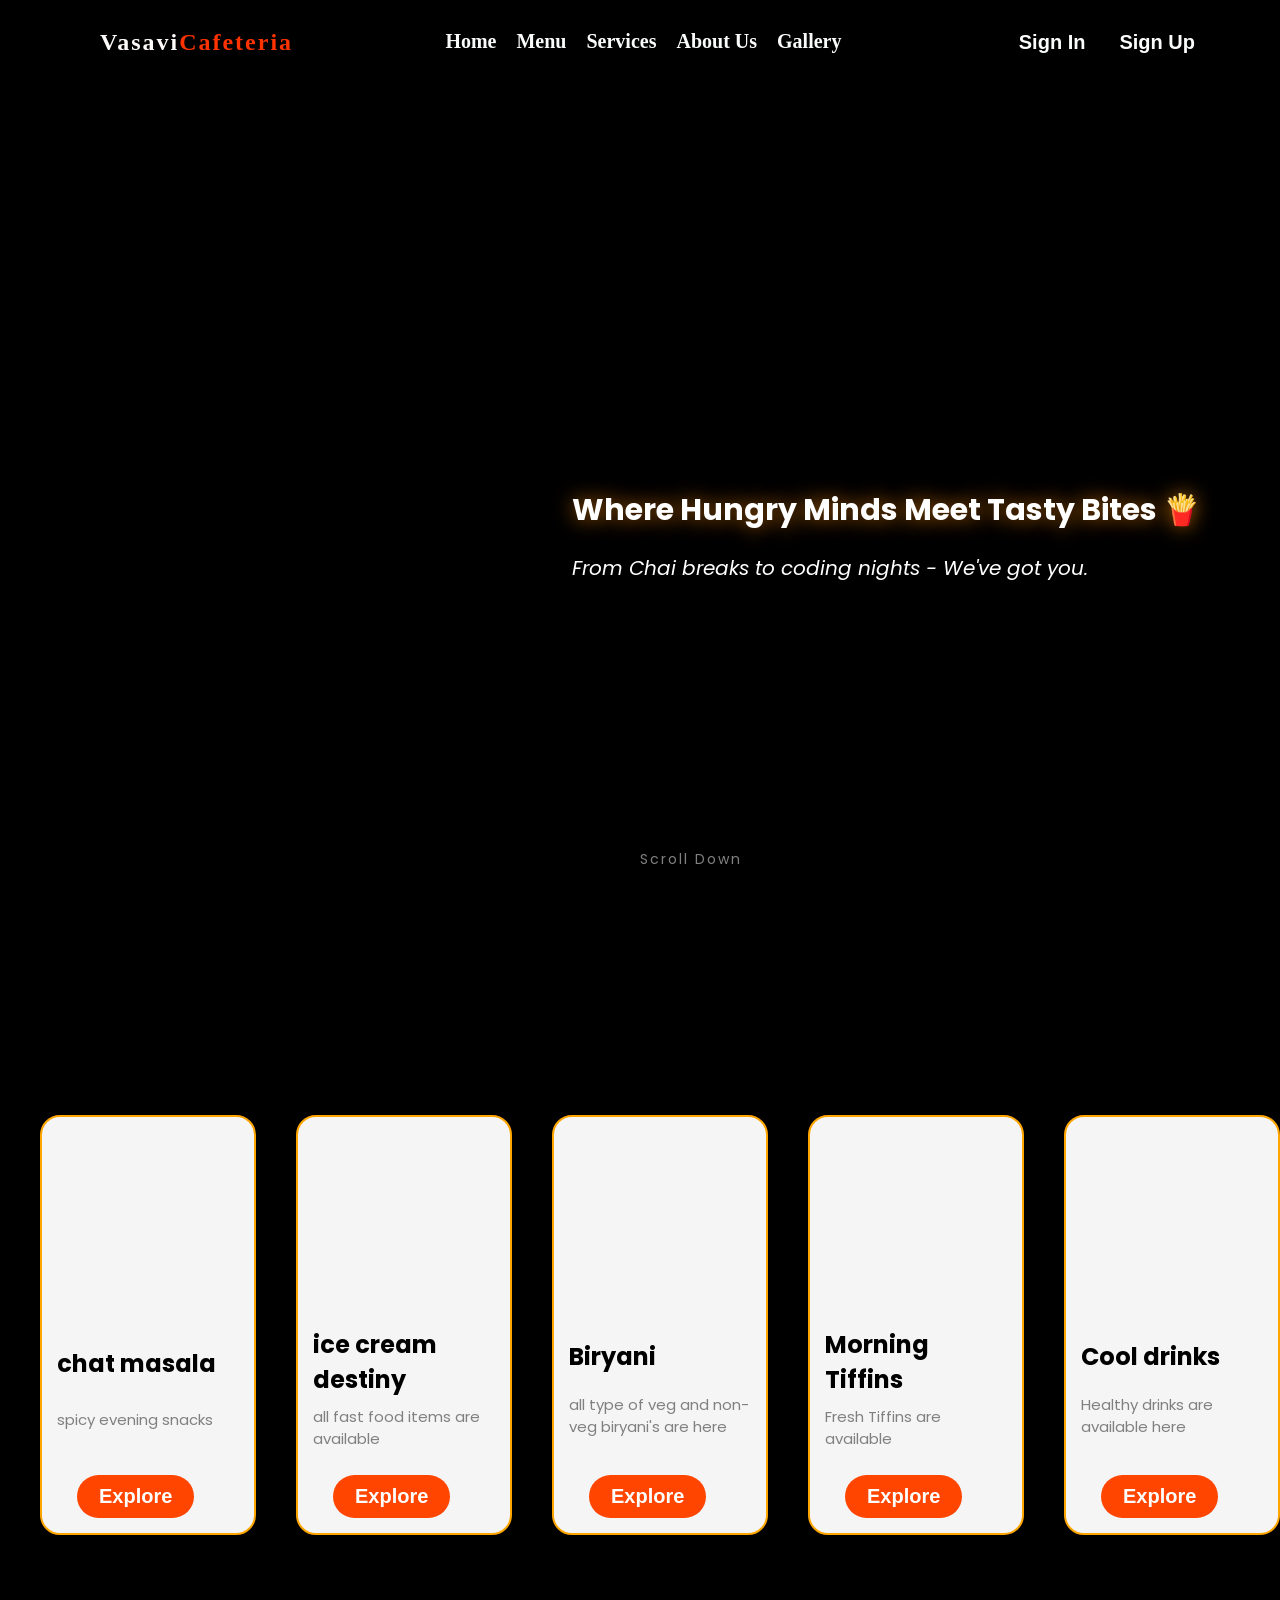
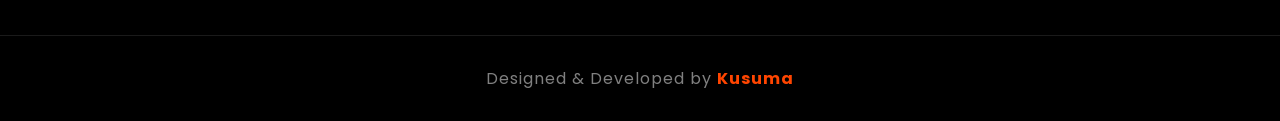
==== index.html @ 7e8808d9 "added all required details for each page" ====
<!DOCTYPE html>
<html lang="en">
<head>
    <meta charset="UTF-8">
    <meta name="viewport" content="width=device-width, initial-scale=1.0">
    <title>Vasavi Canteen Web</title>
    <link rel="stylesheet" href="style.css">
    <link href="https://fonts.googleapis.com/css2?family=Poppins:wght@300;400;600;700&display=swap" rel="stylesheet">
</head>
<body>
    <header class="menu">
        <nav class="nav">
        <div class="logo"><h1>Vasavi<span>Cafeteria</span></h1></div>
<ul>
    <li><a href="#">Home</a></li>
    <li><a href="#">Menu</a></li>
    <li><a href="#">Services</a></li>
    <li><a href="#">About Us</a></li>
    <li><a href="#">Gallery</a></li>
</ul>
<div class="sign">
   <button>Sign In</button>
   <button>Sign Up</button>
</div>

</nav>
    </header> 
    <section class="hero"> 
        <div class="left">
            <div class="glow"></div>
            <video autoplay muted loop>
            <source src="vid.mp4" type="video/mp4"></video></div>
<div class="right">
        <h1>Where Hungry Minds
Meet Tasty Bites 🍟</h1>
        <p><i>From Chai breaks to coding nights - We've got you.</i>
        </p></div>
        <div class="scroll-down">
            <p>Scroll Down</p>
            <span></span>
        </div>
    </section>
    
    <section class="foods">
        <div class="box">
            <video autoplay muted loop>
            <source src="panipuri_vid.mp4" type="video/mp4">
            </video>
            <h3>chat masala</h3>
        <p>spicy evening snacks</p>
   <a href="chat.html" target="_blank"> <button> Explore </button></a></div>
            
        <div class="box">
            <video autoplay muted loop>
                <source src="bakery.mp4" type="video/mp4">
            </video>
            <h3>ice cream destiny</h3>
        <p>all fast food items are available</p>
            <a href="bakery.html" target="_blank"> <button> Explore </button></a>
        </div>

        <div class="box">
            <video autoplay muted loop>
                <source src="biryani.mp4" type="video/mp4">
            </video>
            <h3>Biryani</h3>
        <p>all type of veg and non-veg biryani's are here</p>
            <a href="biryani.html" target="_blank"> <button> Explore </button></a>
        </div>
        
        <div class="box">
             <video autoplay muted loop>
                <source src="tiffin.mp4" type="video/mp4">
            </video>
            <h3>Morning Tiffins</h3>
        <p>Fresh Tiffins are available</p>
        <a href="tiffin.html" target="_blank"> <button> Explore </button></a>
    </div>
        <div class="box">
            <video autoplay muted loop>
                <source src="cool.mp4" type="video/mp4">
            </video>
            <h3>Cool drinks</h3>
        <p>Healthy drinks are available here</p>
            <a href="drinks.html" target="_blank"> <button> Explore </button></a>
        </div>
    </section>
    <footer><p>
            Designed & Developed by <span>Kusuma</span>
        </p></footer>
</body>
</html>
---- style.css ----
*{
    margin:0;
    padding:0;
    
    box-sizing: border-box;
    
}
body{
    font-family: 'poppins',sans-serif;
    background-color: black;
}

.nav{
    
    display:flex;
    justify-content: space-between;
    align-items:center;
    padding:20px 80px;
    
    backdrop-filter: blur(10px);
    border-radius: 20px;
}
 .logo h1{
    margin-left: 20px;;
    font-weight:bold;
    font-family:'Times New Roman', Times, serif;
    color:rgb(255, 251, 251);
    letter-spacing: 2px;
    animation: glow 0.9s ease-in-out infinite alternate;
}
@keyframes glow{
    from{
        text-shadow: 0 0 9px orange;
    }
    to{
        text-shadow: 0 0 25px orangered;
    }
}
 .logo span{
    color: #ff3300;
}
.nav ul{
    display:flex;
    list-style: none;
}
.nav ul li{
    margin: 10px;
    }
    .nav ul li a{
        text-decoration: none;
        color:rgb(250, 251, 251);
        font-family: 'Times New Roman', Times, serif;
        font-weight: bold;
        transition: 0.3s ease;
        font-size: 20px;
        background-color: none;
    }
    .nav ul li a:hover{
        color:#ff3300;
    }
    button{
        padding:5px;
        margin-left: 20px;
        border:none ;
        cursor: pointer;
        background: transparent;
        font-weight: bold;
        font-size: 20px;
        color:rgb(250, 251, 251);
        transition: 0.3s ease;
    }
    button:hover{
        background-color:#ff3300;
        border-radius: 5px;
    }
    .container h1{
        color:rgb(250, 251, 251);
        display:grid;
        margin:49px;
        font-size:30px;
    }
    .container p{
        color:rgb(250, 251, 251);
        margin:49px;
    }
    .hero h1{
   text-shadow:0px 0px 20px rgba(255,140,0,0.7);
}
    .hero{
        height: 100vh;
        display: flex;
        justify-content: space-between;
        align-items: center;
        padding: 20px 80px;
    }
    .right h1{
        font-size: 30px;
        color:white;
        

    }
    .right p{
        color:white;
        width-top:20px;
        font-size: 20px;
        margin-top:20px;
    }
    .left video{
        width:300px;
        height: 300px;
        border-radius: 50%;
        object-fit: cover;
        animation:float 3s ease-in-out infinite;
        }  

        .scroll-down{
            position:absolute;
            bottom:30px;
            left:50%;
            transform:translateX(-50);
            text-align: center;
            color:white;
            animation: bounce 1.5s infinite;
        }
        .scroll-down p{
           font-size: 14px;
           letter-spacing: 2px;
           color:gray;
        }
        .scroll-down span{
            font-size: 30px;
            color:orangered;
        }
        @keyframes bounce{
            0%{
                transform: translate(-50%,0px);
            }
            50%{
                transform: translate(-50%,10px);
            }
            100%{
                transform: translate(-50%,0px);
            }
        }
    .foods{
        display: flex;
        justify-content: space-between;
        margin-top:100px;
    }
.box{
    
    padding: 15px;
    margin-top: 30px;
    margin-left:40px;
    width: 280px;
    height:420px;
    background-color: whitesmoke;
    border-radius: 20px;
    transition: 0.3s ease;
    border:2px solid orange;
    display:flex;
     flex-direction:column;
     justify-content:space-between;
     overflow:hidden;
    
}
.box:hover{
     transform:translateY(-10px);
     box-shadow: 0px 0px 20px rgba(245, 58, 2, 0.979);
}
.box video{
    width: 100%;
    height: 180px;
     object-fit: cover;
     border-radius: 20px;
    
}
.box h3{
    color:black;
    font-size: 24px;
    margin-top: 15px;
    font-family: poppins;
    background: none;
}
.box p{
    color:gray;
    font-size: 15px;
    margin-top: 8px;
    line-height: 22px;
    background: none;
}
.box button{
    margin-top:25px;
    padding:10px 22px;
    border:none;
    border-radius:30px;
    background: orangered;
    color: white;
    cursor: pointer;
    font-weight: bold;
    transition: 0.3s;
    
    
}
.box button:hover{
    transform:translateY(-3px);
    box-shadow:0 0 15px orangered;
   
}
footer{
    margin-top: 100px;
    padding: 30px;
    text-align: center;
    border-top:1px solid rgba(255,255,255,0.1);
}
footer p{
    color:gray;
    font-size: 16px;
    letter-spacing: 1px;
}
footer span{
    color:orangered;
    font-weight: bold;
}
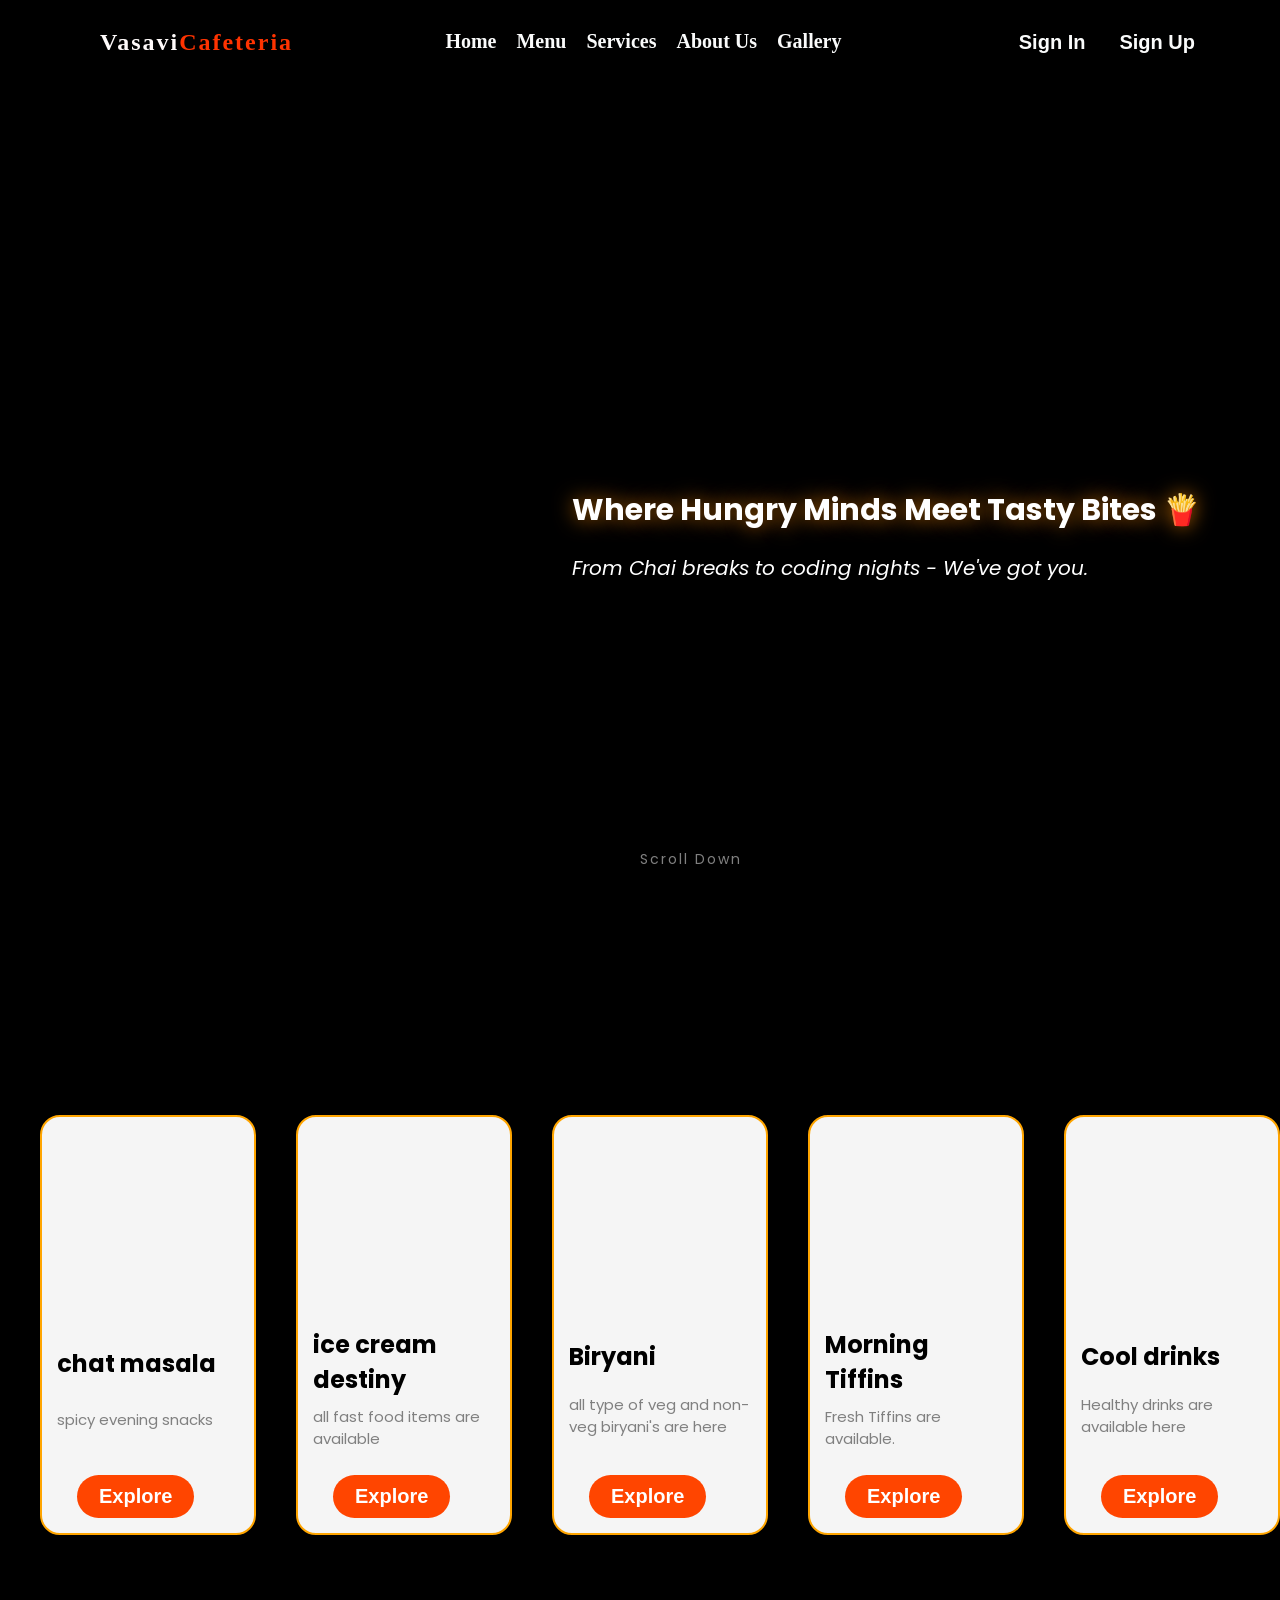
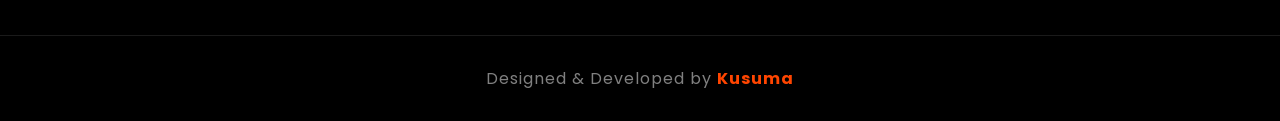
==== commit ac47683a: "added new features" ====
--- a/index.html
+++ b/index.html
@@ -73,7 +73,7 @@
                 <source src="tiffin.mp4" type="video/mp4">
             </video>
             <h3>Morning Tiffins</h3>
-        <p>Fresh Tiffins are available</p>
+        <p>Fresh Tiffins are available.</p>
         <a href="tiffin.html" target="_blank"> <button> Explore </button></a>
     </div>
         <div class="box">
--- a/style.css
+++ b/style.css
@@ -205,6 +205,7 @@
 .box button:hover{
     transform:translateY(-3px);
     box-shadow:0 0 15px orangered;
+    cursor: pointer;
    
 }
 footer{
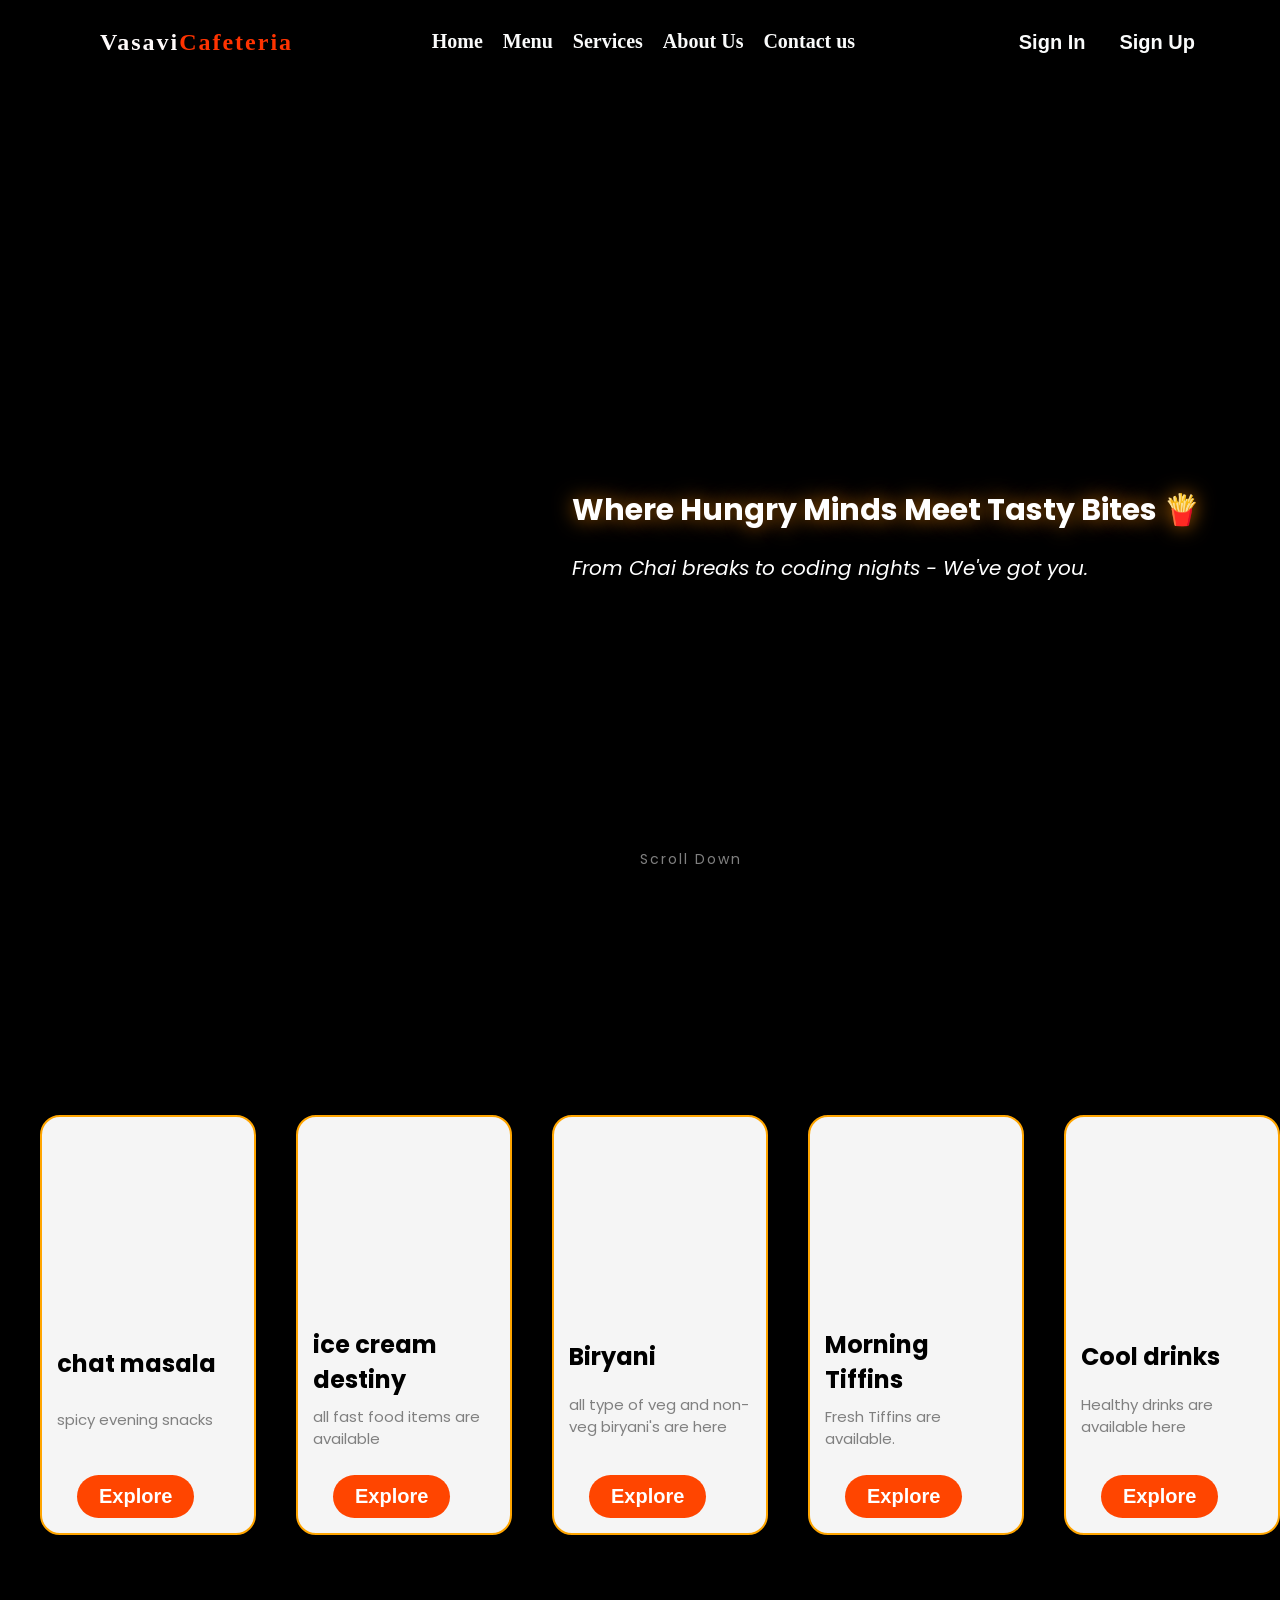
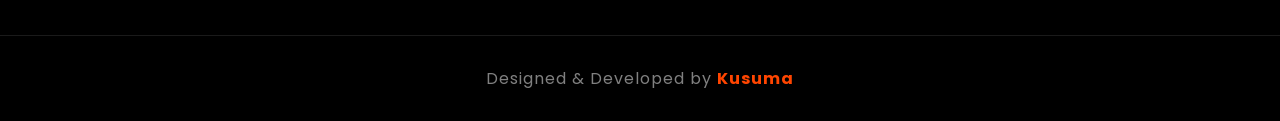
==== commit b422518d: "added new features" ====
--- a/index.html
+++ b/index.html
@@ -12,15 +12,16 @@
         <nav class="nav">
         <div class="logo"><h1>Vasavi<span>Cafeteria</span></h1></div>
 <ul>
-    <li><a href="#">Home</a></li>
-    <li><a href="#">Menu</a></li>
-    <li><a href="#">Services</a></li>
-    <li><a href="#">About Us</a></li>
-    <li><a href="#">Gallery</a></li>
+    <li><a href="#" id="homebtn">Home</a></li>
+    <li><a href="#" id="menuBtn">Menu</a></li>
+    <li><a href="#" id="servicesbtn">Services</a></li>
+    <li><a href="#" id="aboutbtn">About Us</a></li>
+    <li><a href="#" id="contactbtn">Contact us</a></li>
 </ul>
 <div class="sign">
-   <button>Sign In</button>
-   <button>Sign Up</button>
+    
+   <a href="signin.html" target="_blank"><button >Sign In</button></a>
+  <a href="signup.html" target="_blank"> <button >Sign Up</button></a>
 </div>
 
 </nav>
@@ -41,7 +42,7 @@
         </div>
     </section>
     
-    <section class="foods">
+    <section id="menu" class="foods">
         <div class="box">
             <video autoplay muted loop>
             <source src="panipuri_vid.mp4" type="video/mp4">
@@ -88,5 +89,39 @@
     <footer><p>
             Designed & Developed by <span>Kusuma</span>
         </p></footer>
+
+        <div id="servicespopup">
+            <div class="popupContent">
+                <h2>Our Services</h2>
+                <p>Online Menu</p>
+                <p>Add to Cart</p>
+                <p>Fresh Food</p>
+                <p>Fast Services</p>
+                <button id="closePopup">Close</button>
+            </div>
+        </div>
+        <div id="aboutpopup">
+            <div class="popupContent">
+                <h2>About Us</h2>
+               
+                <p>This Website was created to help students check food availability before visiting the canteen .</p>
+                <p>Students can easily availability of the items before entering into the canteen.</p>
+                <p>This Project is Curren see which items are available,saving time and avoiding unnecessary trips.</p>
+                <p> this project is currently a Frontend Prototype and will later be upgraded into  Full-Stack application with real-time updates.</p>
+                <button id="aboutclose">Close</button>
+            </div>
+        </div>
+        <div id="contactpopup">
+            <div class="popupContent">
+               <h2>Contact us</h2>
+               <p>Sri Vasavi Engineering College</p>
+               <p>canteen@vasavi.com</p>
+               <p>8:00 AM - 6:00 PM</p>
+                
+                <button id="contactclose">close</button></div>
+            </div>
+        </div>
+
+        <script src="script.js"></script>
 </body>
 </html>
--- a/style.css
+++ b/style.css
@@ -222,4 +222,62 @@
 footer span{
     color:orangered;
     font-weight: bold;
-}+}
+#servicespopup{
+    display:none;
+    position:fixed;
+    top:0;
+    left:0;
+    width:100%;
+    height:100vh;
+    background:rgba(0,0,0,0.5);
+    z-index:1000;
+}
+.popupContent{
+    background:white;
+    width:400px;
+    padding:30px;
+    border-radius: 20px;
+    text-align:center;
+    margin:150px auto;
+    line-height: 1.5;
+    font-family: 'Poppins',sans-serif;
+    
+
+    
+}
+#closePopup{
+    background: black;
+    border-radius: 10px;
+    margin-top:30px;
+}
+#aboutpopup{
+    display:none;
+    position:fixed;
+    top:0;
+    left:0;
+    width:100%;
+    height:100vh;
+    background:rgba(0,0,0,0.5);
+    z-index:1000;
+}
+#aboutclose{
+    background: black;
+    border-radius: 10px;
+    margin-top:30px;
+}
+#contactpopup{
+    display:none;
+    position:fixed;
+    top:0;
+    left:0;
+    width:100%;
+    height:100vh;
+    background:rgba(0,0,0,0.5);
+    z-index:1000;
+}
+#contactclose{
+    background: black;
+    border-radius: 10px;
+    margin-top:40px;
+}
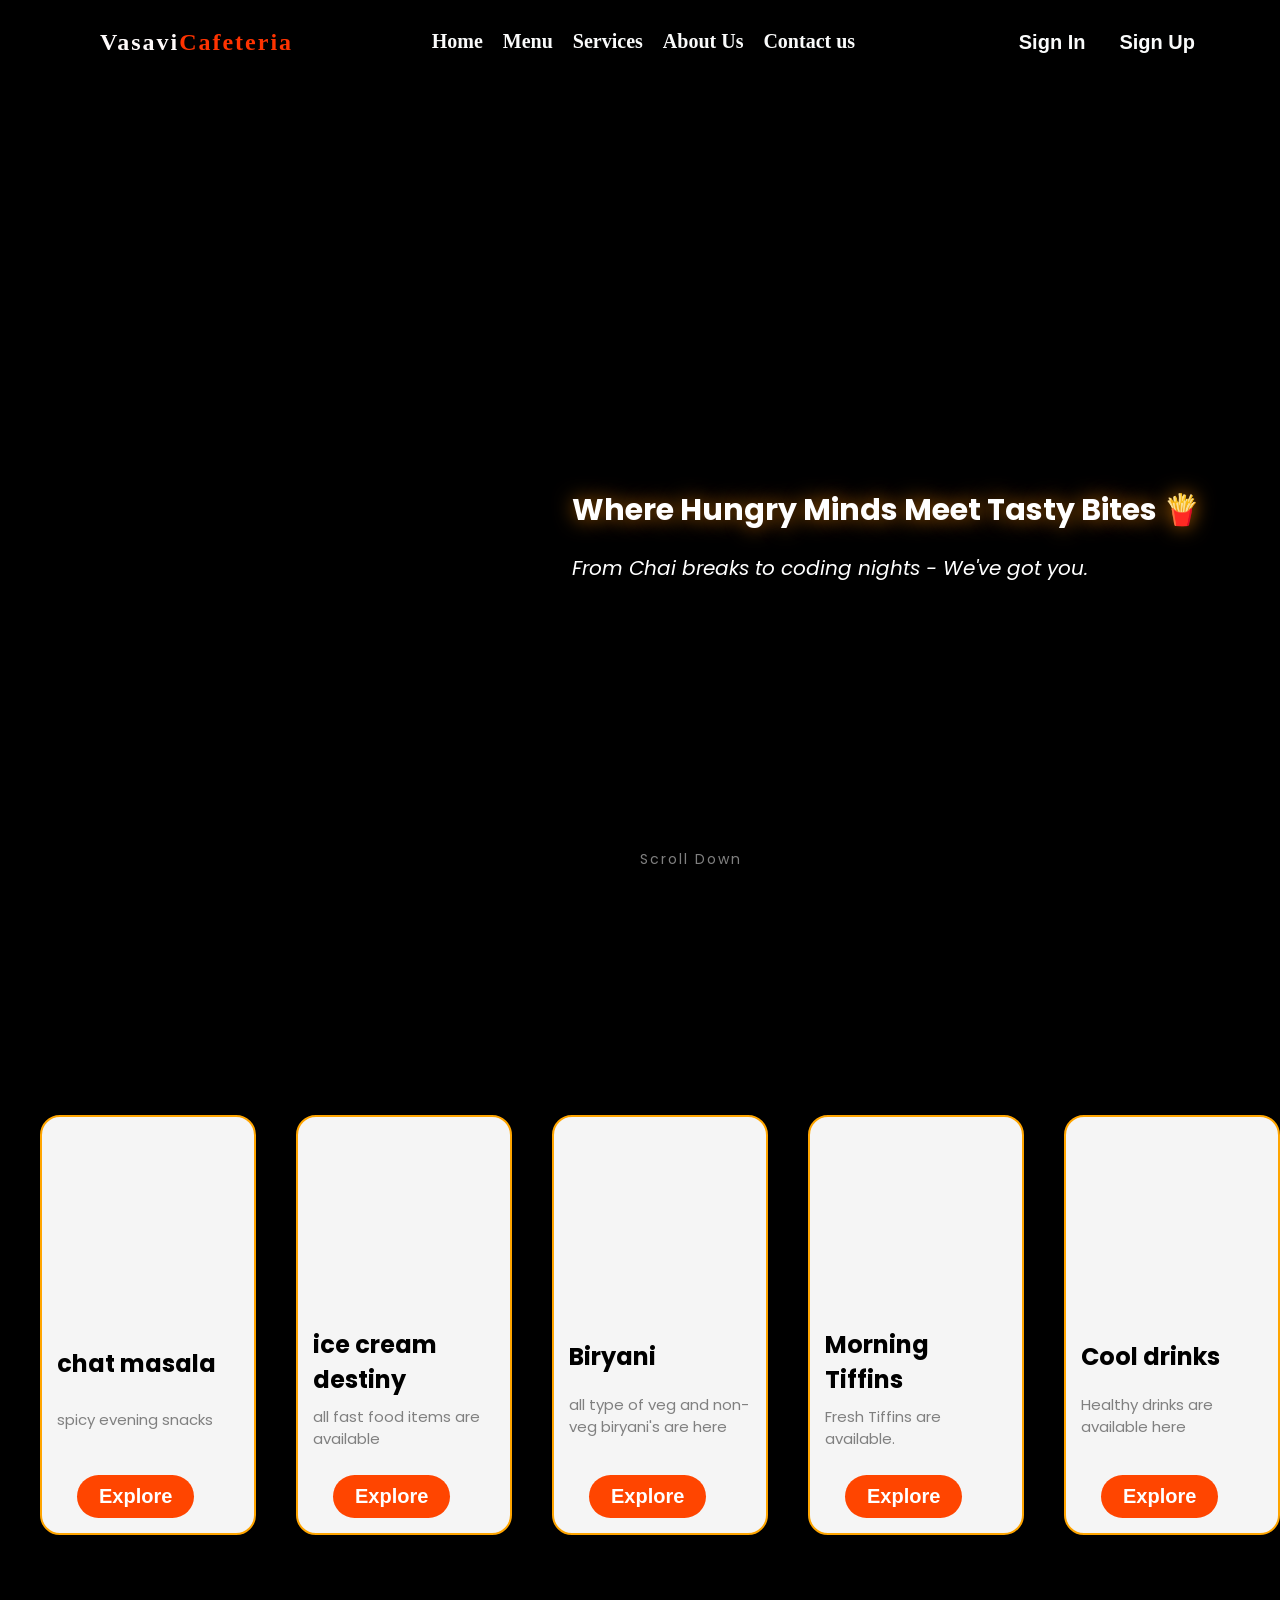
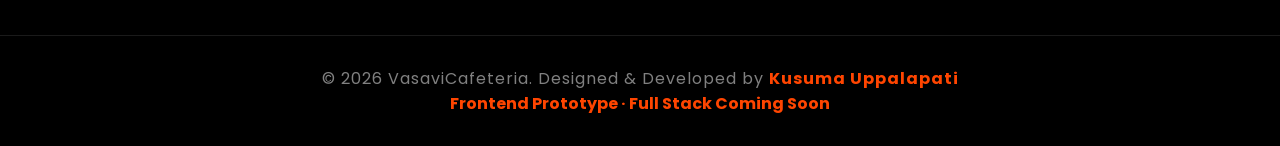
==== commit e94e4fab: "added all features" ====
--- a/index.html
+++ b/index.html
@@ -85,11 +85,14 @@
         <p>Healthy drinks are available here</p>
             <a href="drinks.html" target="_blank"> <button> Explore </button></a>
         </div>
-    </section>
-    <footer><p>
-            Designed & Developed by <span>Kusuma</span>
-        </p></footer>
-
+         </section>
+         <footer>
+         <div class="footer-bottom">
+    <p>© 2026 VasaviCafeteria. Designed & Developed by <span>Kusuma Uppalapati</span></p>
+    <span class="footer-badge">Frontend Prototype · Full Stack Coming Soon</span>
+  </div>
+   </footer>
+    
         <div id="servicespopup">
             <div class="popupContent">
                 <h2>Our Services</h2>
@@ -123,5 +126,8 @@
         </div>
 
         <script src="script.js"></script>
+
+       
+
 </body>
 </html>
--- a/style.css
+++ b/style.css
@@ -208,21 +208,7 @@
     cursor: pointer;
    
 }
-footer{
-    margin-top: 100px;
-    padding: 30px;
-    text-align: center;
-    border-top:1px solid rgba(255,255,255,0.1);
-}
-footer p{
-    color:gray;
-    font-size: 16px;
-    letter-spacing: 1px;
-}
-footer span{
-    color:orangered;
-    font-weight: bold;
-}
+
 #servicespopup{
     display:none;
     position:fixed;
@@ -231,7 +217,7 @@
     width:100%;
     height:100vh;
     background:rgba(0,0,0,0.5);
-    z-index:1000;
+    z-index:2000;
 }
 .popupContent{
     background:white;
@@ -259,7 +245,7 @@
     width:100%;
     height:100vh;
     background:rgba(0,0,0,0.5);
-    z-index:1000;
+    z-index:2000;
 }
 #aboutclose{
     background: black;
@@ -274,10 +260,25 @@
     width:100%;
     height:100vh;
     background:rgba(0,0,0,0.5);
-    z-index:1000;
+    z-index:2000;
 }
 #contactclose{
     background: black;
     border-radius: 10px;
     margin-top:40px;
 }
+footer{
+    margin-top: 100px;
+    padding: 30px;
+    text-align: center;
+    border-top:1px solid rgba(255,255,255,0.1);
+}
+footer p{
+    color:gray;
+    font-size: 16px;
+    letter-spacing: 1px;
+}
+footer span{
+    color:orangered;
+    font-weight: bold;
+}
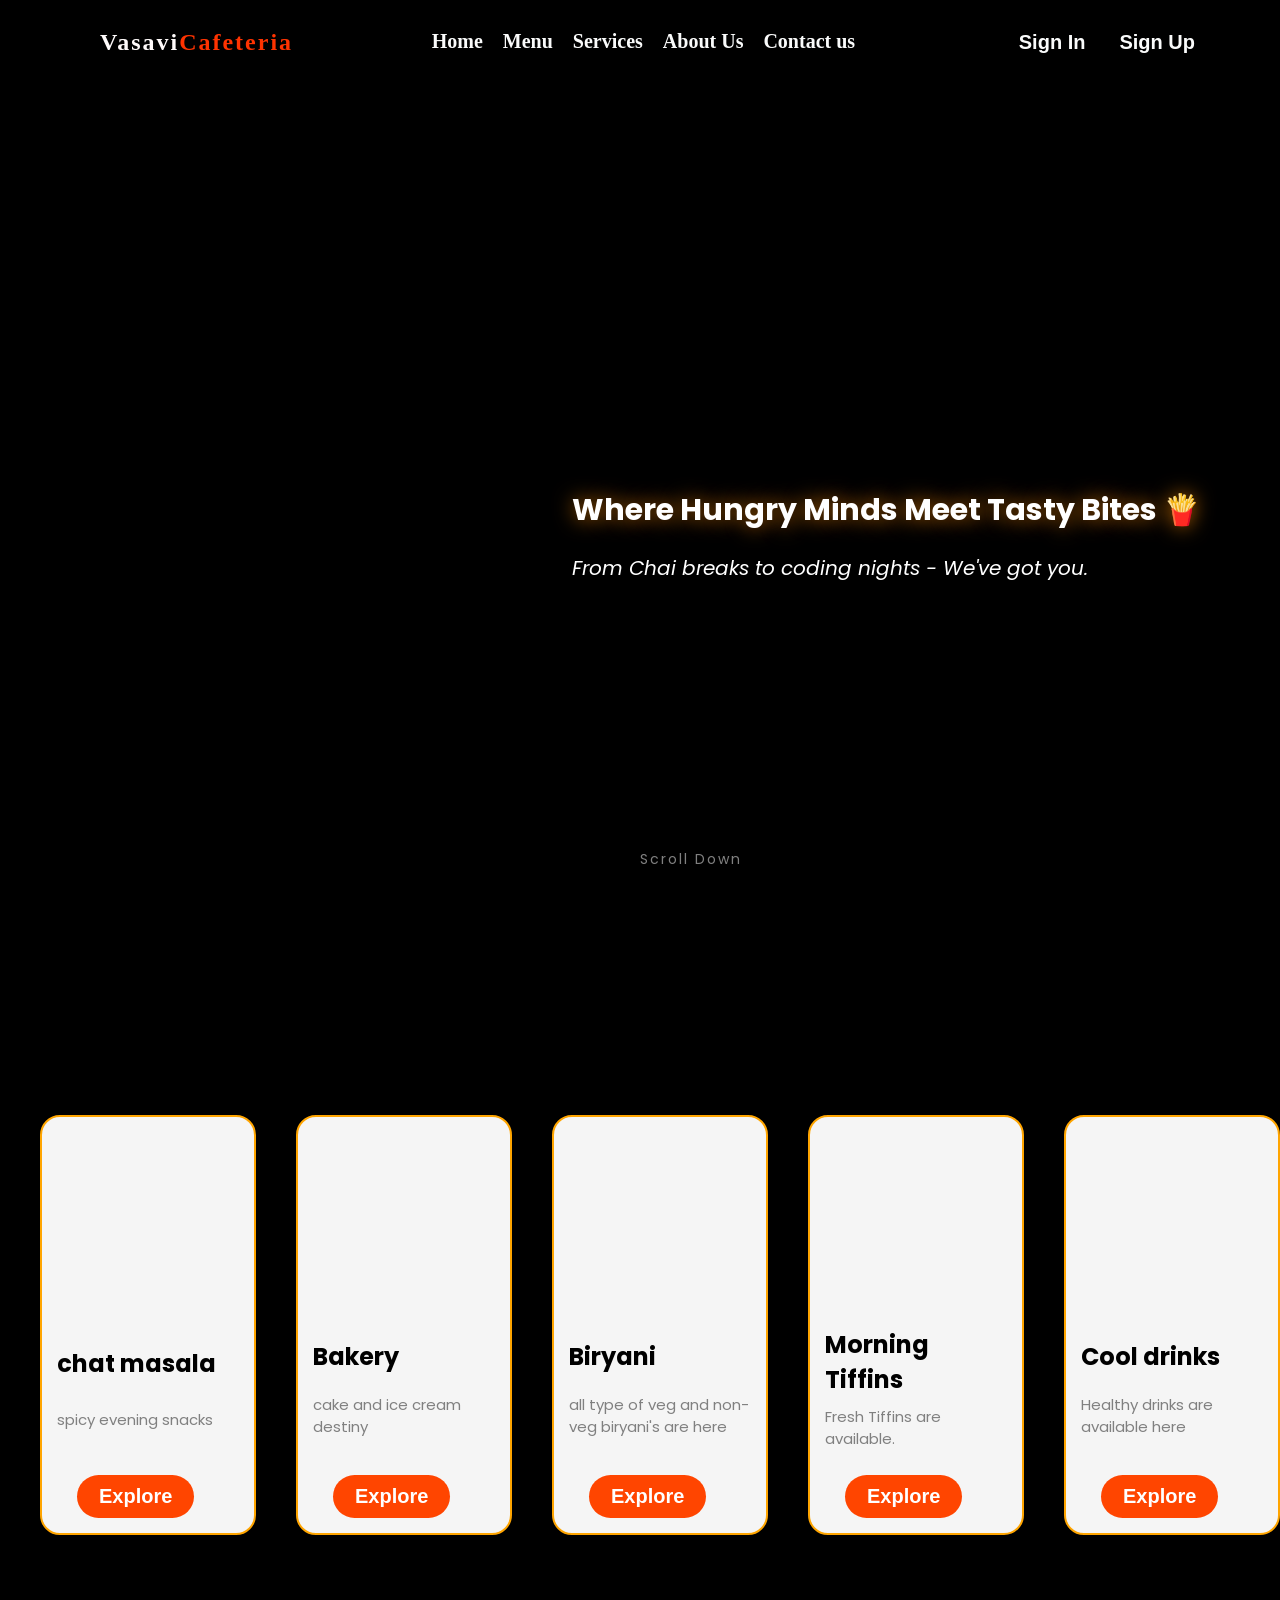
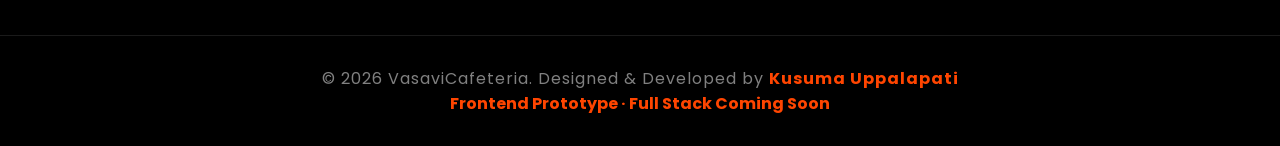
==== commit c5effc11: "changed ui feature" ====
--- a/index.html
+++ b/index.html
@@ -53,10 +53,10 @@
             
         <div class="box">
             <video autoplay muted loop>
-                <source src="bakery.mp4" type="video/mp4">
+                <source src="bakeryvid.mp4" type="video/mp4">
             </video>
-            <h3>ice cream destiny</h3>
-        <p>all fast food items are available</p>
+            <h3>Bakery</h3>
+        <p>cake and ice cream destiny</p>
             <a href="bakery.html" target="_blank"> <button> Explore </button></a>
         </div>
 
--- a/style.css
+++ b/style.css
@@ -101,7 +101,7 @@
     }
     .right p{
         color:white;
-        width-top:20px;
+        margin-top:20px;
         font-size: 20px;
         margin-top:20px;
     }
@@ -281,4 +281,81 @@
 footer span{
     color:orangered;
     font-weight: bold;
-}+}
+
+@media (max-width:600px){
+
+    /* Navigation */
+    .nav{
+        flex-direction:column;
+        padding:20px;
+        gap:15px;
+    }
+
+    .nav ul{
+        flex-wrap:wrap;
+        justify-content:center;
+        gap:10px;
+    }
+
+    .nav ul li a{
+        font-size:14px;
+    }
+
+    button{
+        font-size:16px;
+        margin-left:0;
+    }
+
+    /* Hero Section */
+    .hero{
+        min-height:100vh;
+        height:auto;
+        flex-direction:column;
+        justify-content:center;
+        align-items:center;
+        text-align:center;
+        padding:40px 20px 80px;
+        gap:30px;
+    }
+
+    .left video{
+        width:180px;
+        height:180px;
+    }
+
+    .right h1{
+        font-size:32px;
+        line-height:1.3;
+    }
+
+    .right p{
+        font-size:18px;
+        margin-top:15px;
+    }
+
+    /* Food Cards */
+    .foods{
+        flex-direction:column;
+        align-items:center;
+        gap:25px;
+        margin-top:50px;
+    }
+
+    .box{
+        width:90%;
+        max-width:320px;
+        margin:0;
+    }
+
+    /* Footer */
+    footer{
+        margin-top:50px;
+    }
+
+    /* Remove Scroll Down on Mobile */
+    .scroll-down{
+        display:none;
+    }
+}
+
